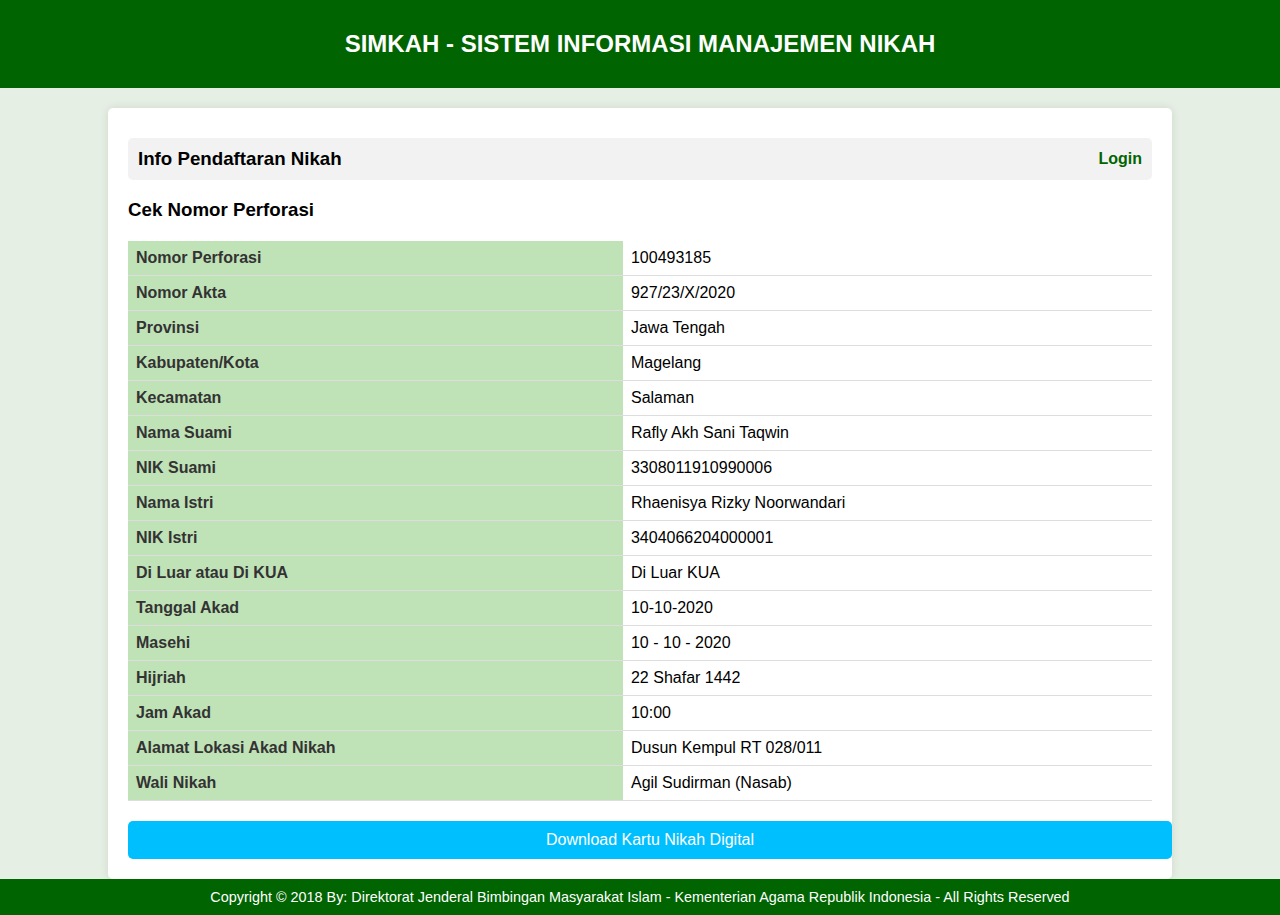
==== index.html @ f65e1674 "Add files via upload" ====
<!DOCTYPE html>
<html lang="id">
<head>
    <meta charset="UTF-8">
    <meta name="viewport" content="width=device-width, initial-scale=1.0">
    <title>Info Pendaftaran Nikah</title>
    <style>
        body {
            font-family: Arial, sans-serif;
            background: #e6efe4;
            margin: 0;
            padding: 0;
        }

        .header, .footer {
            background-color: #006400;
            color: #fff;
            text-align: center;
            padding: 10px;
        }

        .content {
            width: 80%;
            margin: auto;
            background: #ffffff;
            border-radius: 5px;
            padding: 20px;
            box-shadow: 0 0 10px rgba(0, 0, 0, 0.1);
            margin-top: 20px;
        }

        .info-box {
            display: flex;
            align-items: center;
            justify-content: space-between;
            background-color: #f2f2f2;
            padding: 10px;
            border-radius: 5px;
            margin-top: 10px;
        }

        .info-box h3 {
            margin: 0;
        }

        .info-box a {
            color: #006400;
            text-decoration: none;
            font-weight: bold;
        }

        table {
            width: 100%;
            margin-top: 20px;
            border-collapse: collapse;
        }

        table th, table td {
            text-align: left;
            padding: 8px;
            border-bottom: 1px solid #ddd;
        }

        table th {
            background-color: #c0e2b7;
            color: #333;
        }

        .button {
            display: block;
            width: 100%;
            text-align: center;
            padding: 10px;
            margin-top: 20px;
            background-color: #00bfff;
            color: white;
            text-decoration: none;
            border-radius: 5px;
        }

        .footer p {
            margin: 0;
            font-size: 0.9em;
        }
    </style>
</head>
<body>
    <div class="header">
        <h2>SIMKAH - SISTEM INFORMASI MANAJEMEN NIKAH</h2>
    </div>

    <div class="content">
        <div class="info-box">
            <h3>Info Pendaftaran Nikah</h3>
            <a href="#">Login</a>
        </div>

        <h3>Cek Nomor Perforasi</h3>
        <table>
            <tr><th>Nomor Perforasi</th><td>100493185</td></tr>
            <tr><th>Nomor Akta</th><td>927/23/X/2020</td></tr>
            <tr><th>Provinsi</th><td>Jawa Tengah</td></tr>
            <tr><th>Kabupaten/Kota</th><td>Magelang</td></tr>
            <tr><th>Kecamatan</th><td>Salaman</td></tr>
            <tr><th>Nama Suami</th><td>Rafly Akh Sani Taqwin</td></tr>
            <tr><th>NIK Suami</th><td>3308011910990006</td></tr>
            <tr><th>Nama Istri</th><td>Rhaenisya Rizky Noorwandari</td></tr>
            <tr><th>NIK Istri</th><td>3404066204000001</td></tr>
            <tr><th>Di Luar atau Di KUA</th><td>Di Luar KUA</td></tr>
            <tr><th>Tanggal Akad</th><td>10-10-2020</td></tr>
            <tr><th>Masehi</th><td>10 - 10 - 2020</td></tr>
            <tr><th>Hijriah</th><td>22 Shafar 1442</td></tr>
            <tr><th>Jam Akad</th><td>10:00</td></tr>
            <tr><th>Alamat Lokasi Akad Nikah</th><td>Dusun Kempul RT 028/011</td></tr>
            <tr><th>Wali Nikah</th><td>Agil Sudirman (Nasab)</td></tr>
        </table>

        <a href="#" class="button">Download Kartu Nikah Digital</a>
    </div>

    <div class="footer">
        <p>Copyright © 2018 By: Direktorat Jenderal Bimbingan Masyarakat Islam - Kementerian Agama Republik Indonesia - All Rights Reserved</p>
    </div>
</body>
</html>
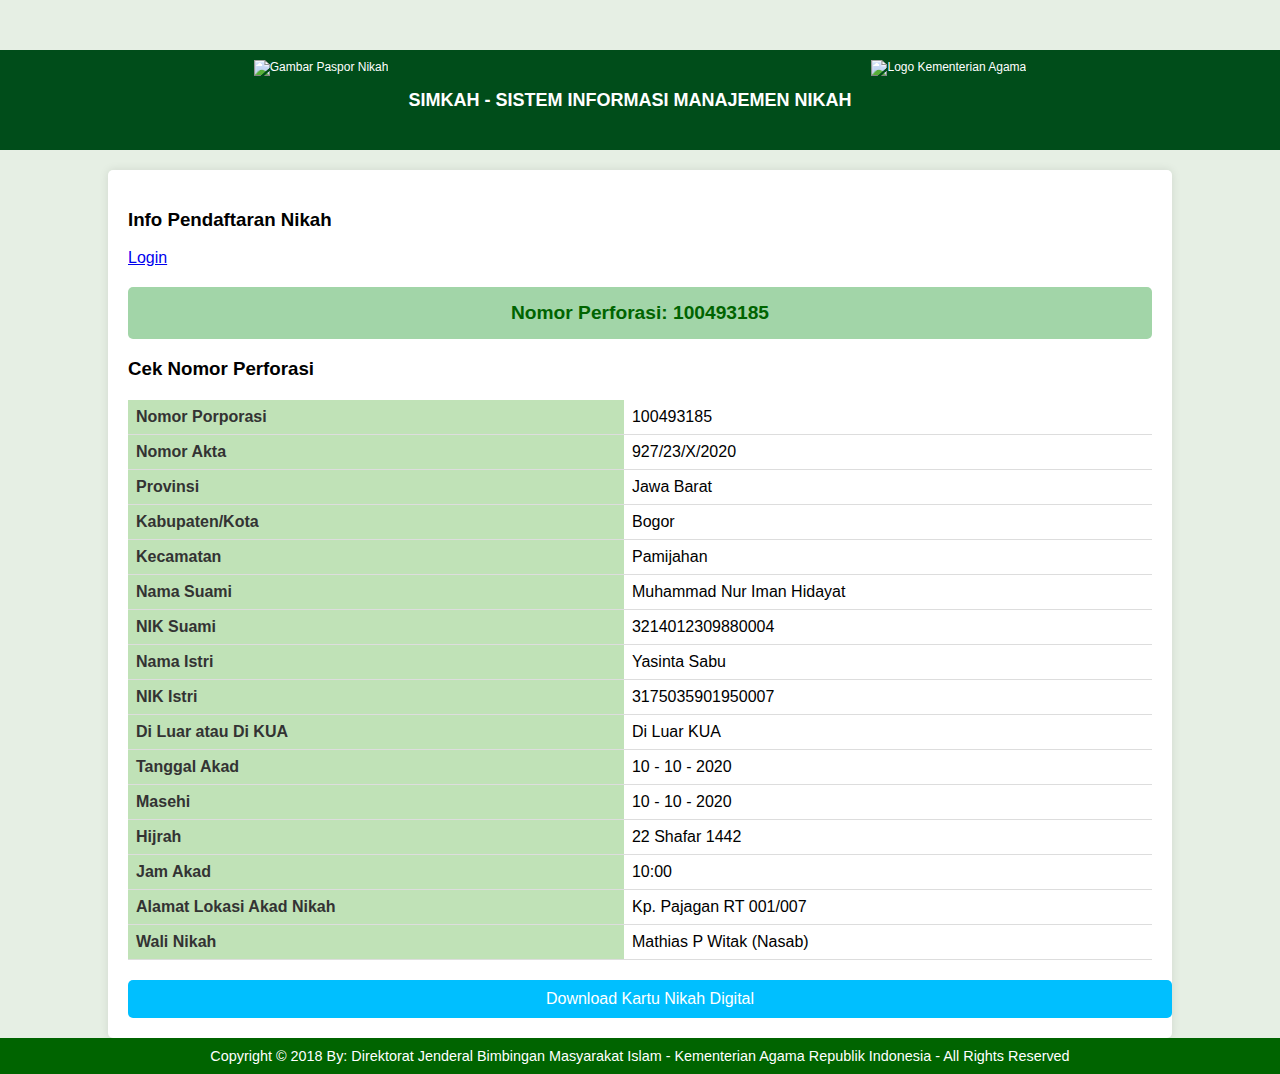
==== commit 45e1eff9: "Add files via upload" ====
--- a/index.html
+++ b/index.html
@@ -1,125 +1,104 @@
-<!DOCTYPE html>
-<html lang="id">
-<head>
-    <meta charset="UTF-8">
-    <meta name="viewport" content="width=device-width, initial-scale=1.0">
-    <title>Info Pendaftaran Nikah</title>
-    <style>
-        body {
-            font-family: Arial, sans-serif;
-            background: #e6efe4;
-            margin: 0;
-            padding: 0;
-        }
-
-        .header, .footer {
-            background-color: #006400;
-            color: #fff;
-            text-align: center;
-            padding: 10px;
-        }
-
-        .content {
-            width: 80%;
-            margin: auto;
-            background: #ffffff;
-            border-radius: 5px;
-            padding: 20px;
-            box-shadow: 0 0 10px rgba(0, 0, 0, 0.1);
-            margin-top: 20px;
-        }
-
-        .info-box {
-            display: flex;
-            align-items: center;
-            justify-content: space-between;
-            background-color: #f2f2f2;
-            padding: 10px;
-            border-radius: 5px;
-            margin-top: 10px;
-        }
-
-        .info-box h3 {
-            margin: 0;
-        }
-
-        .info-box a {
-            color: #006400;
-            text-decoration: none;
-            font-weight: bold;
-        }
-
-        table {
-            width: 100%;
-            margin-top: 20px;
-            border-collapse: collapse;
-        }
-
-        table th, table td {
-            text-align: left;
-            padding: 8px;
-            border-bottom: 1px solid #ddd;
-        }
-
-        table th {
-            background-color: #c0e2b7;
-            color: #333;
-        }
-
-        .button {
-            display: block;
-            width: 100%;
-            text-align: center;
-            padding: 10px;
-            margin-top: 20px;
-            background-color: #00bfff;
-            color: white;
-            text-decoration: none;
-            border-radius: 5px;
-        }
-
-        .footer p {
-            margin: 0;
-            font-size: 0.9em;
-        }
-    </style>
-</head>
-<body>
-    <div class="header">
-        <h2>SIMKAH - SISTEM INFORMASI MANAJEMEN NIKAH</h2>
-    </div>
-
-    <div class="content">
-        <div class="info-box">
-            <h3>Info Pendaftaran Nikah</h3>
-            <a href="#">Login</a>
-        </div>
-
-        <h3>Cek Nomor Perforasi</h3>
-        <table>
-            <tr><th>Nomor Perforasi</th><td>100493185</td></tr>
-            <tr><th>Nomor Akta</th><td>927/23/X/2020</td></tr>
-            <tr><th>Provinsi</th><td>Jawa Tengah</td></tr>
-            <tr><th>Kabupaten/Kota</th><td>Magelang</td></tr>
-            <tr><th>Kecamatan</th><td>Salaman</td></tr>
-            <tr><th>Nama Suami</th><td>Rafly Akh Sani Taqwin</td></tr>
-            <tr><th>NIK Suami</th><td>3308011910990006</td></tr>
-            <tr><th>Nama Istri</th><td>Rhaenisya Rizky Noorwandari</td></tr>
-            <tr><th>NIK Istri</th><td>3404066204000001</td></tr>
-            <tr><th>Di Luar atau Di KUA</th><td>Di Luar KUA</td></tr>
-            <tr><th>Tanggal Akad</th><td>10-10-2020</td></tr>
-            <tr><th>Masehi</th><td>10 - 10 - 2020</td></tr>
-            <tr><th>Hijriah</th><td>22 Shafar 1442</td></tr>
-            <tr><th>Jam Akad</th><td>10:00</td></tr>
-            <tr><th>Alamat Lokasi Akad Nikah</th><td>Dusun Kempul RT 028/011</td></tr>
-            <tr><th>Wali Nikah</th><td>Agil Sudirman (Nasab)</td></tr>
-        </table>
-
-        <a href="#" class="button">Download Kartu Nikah Digital</a>
-    </div>
-
-    <div class="footer">
-        <p>Copyright © 2018 By: Direktorat Jenderal Bimbingan Masyarakat Islam - Kementerian Agama Republik Indonesia - All Rights Reserved</p>
-    </div>
-</body>
-</html>
+<!DOCTYPE html>
+<html lang="id">
+<head>
+    <meta charset="UTF-8">
+    <meta name="viewport" content="width=device-width, initial-scale=1.0">
+    <title>Info Pendaftaran Nikah</title>
+    <link rel="stylesheet" href="style.css"> <!-- Menghubungkan ke file CSS eksternal -->
+</head>
+<body>
+    <div class="header">
+        <div class="header-content">
+            <img src="img/logo_2.png" alt="Gambar Paspor Nikah">
+            <h2><span class="bold-text">SIMKAH</span> - SISTEM INFORMASI MANAJEMEN NIKAH</h2>
+            <img src="img/kualogo.png" alt="Logo Kementerian Agama">
+        </div>
+    </div>
+
+    <div class="content">
+        <div class="info-box">
+            <h3>Info Pendaftaran Nikah</h3>
+            <a href="#">Login</a>
+        </div>
+
+        <!-- Box Nomor Perforasi -->
+        <div class="perforasi-box">
+            Nomor Perforasi: 100493185
+        </div>
+
+        <h3>Cek Nomor Perforasi</h3>
+        <table>
+            <tr>
+                <th>Nomor Porporasi</th>
+                <td>100493185</td>
+            </tr>
+            <tr>
+                <th>Nomor Akta</th>
+                <td>927/23/X/2020</td>
+            </tr>
+            <tr>
+                <th>Provinsi</th>
+                <td>Jawa Barat</td>
+            </tr>
+            <tr>
+                <th>Kabupaten/Kota</th>
+                <td>Bogor</td>
+            </tr>
+            <tr>
+                <th>Kecamatan</th>
+                <td>Pamijahan</td>
+            </tr>
+            <tr>
+                <th>Nama Suami</th>
+                <td>Muhammad Nur Iman Hidayat</td>
+            </tr>
+            <tr>
+                <th>NIK Suami</th>
+                <td>3214012309880004</td>
+            </tr>
+            <tr>
+                <th>Nama Istri</th>
+                <td>Yasinta Sabu</td>
+            </tr>
+            <tr>
+                <th>NIK Istri</th>
+                <td>3175035901950007</td>
+            </tr>
+            <tr>
+                <th>Di Luar atau Di KUA</th>
+                <td>Di Luar KUA</td>
+            </tr>
+            <tr>
+                <th>Tanggal Akad</th>
+                <td>10 - 10 - 2020</td>
+            </tr>
+            <tr>
+                <th>Masehi</th>
+                <td>10 - 10 - 2020</td>
+            </tr>
+            <tr>
+                <th>Hijrah</th>
+                <td>22 Shafar 1442</td>
+            </tr>
+            <tr>
+                <th>Jam Akad</th>
+                <td>10:00</td>
+            </tr>
+            <tr>
+                <th>Alamat Lokasi Akad Nikah</th>
+                <td>Kp. Pajagan RT 001/007</td>
+            </tr>
+            <tr>
+                <th>Wali Nikah</th>
+                <td>Mathias P Witak (Nasab)</td>
+            </tr>
+        </table>
+
+        <a href="#" class="button">Download Kartu Nikah Digital</a>
+    </div>
+
+    <div class="footer">
+        <p>Copyright © 2018 By: Direktorat Jenderal Bimbingan Masyarakat Islam - Kementerian Agama Republik Indonesia - All Rights Reserved</p>
+    </div>
+</body>
+</html>
--- a/style.css
+++ b/style.css
@@ -0,0 +1,107 @@
+/* Gaya umum untuk body dan background mosaik */
+body {
+    font-family: Arial, sans-serif;
+    background: #e6efe4 url('img/background.jpg') repeat;
+    background-size: 100%; /* Ukuran gambar asli */
+    background-attachment: fixed; /* Latar tetap pada posisinya */
+    margin: 0;
+    padding: 0;
+}
+
+/* Gaya untuk header dan footer */
+.header {
+    background-color: #004D1A;
+    color: #fff;
+    text-align: center;
+    font-size: 12px;
+    padding: 10px;
+    margin-top: 50px;
+    position: relative;
+}
+
+.bold-text {
+    font-weight: bold; /* Membuat teks menjadi bold */
+}
+
+.footer {
+    background-color: #006400;
+    color: #fff;
+    text-align: center;
+    padding: 10px;
+    position: relative;
+}
+
+.header-content {
+    display: flex;
+    align-items: center;
+    justify-content: center;
+    gap: 20px;
+}
+
+.header img {
+    height: 80px;
+}
+
+.header h2 {
+    margin: 0;
+}
+
+/* Gaya untuk konten utama */
+.content {
+    width: 80%;
+    margin: auto;
+    background: #ffffff;
+    border-radius: 5px;
+    padding: 20px;
+    box-shadow: 0 0 10px rgba(0, 0, 0, 0.1);
+    margin-top: 20px;
+}
+
+/* Gaya untuk box nomor perforasi */
+.perforasi-box {
+    background-color: #a2d5a8;
+    color: #006400;
+    padding: 15px;
+    border-radius: 5px;
+    text-align: center;
+    font-weight: bold;
+    font-size: 1.2em;
+    margin-top: 20px;
+}
+
+/* Gaya untuk tabel */
+table {
+    width: 100%;
+    margin-top: 20px;
+    border-collapse: collapse;
+}
+
+table th, table td {
+    text-align: left;
+    padding: 8px;
+    border-bottom: 1px solid #ddd;
+}
+
+table th {
+    background-color: #c0e2b7;
+    color: #333;
+}
+
+/* Gaya untuk tombol */
+.button {
+    display: block;
+    width: 100%;
+    text-align: center;
+    padding: 10px;
+    margin-top: 20px;
+    background-color: #00bfff;
+    color: white;
+    text-decoration: none;
+    border-radius: 5px;
+}
+
+/* Gaya untuk footer */
+.footer p {
+    margin: 0;
+    font-size: 0.9em;
+}
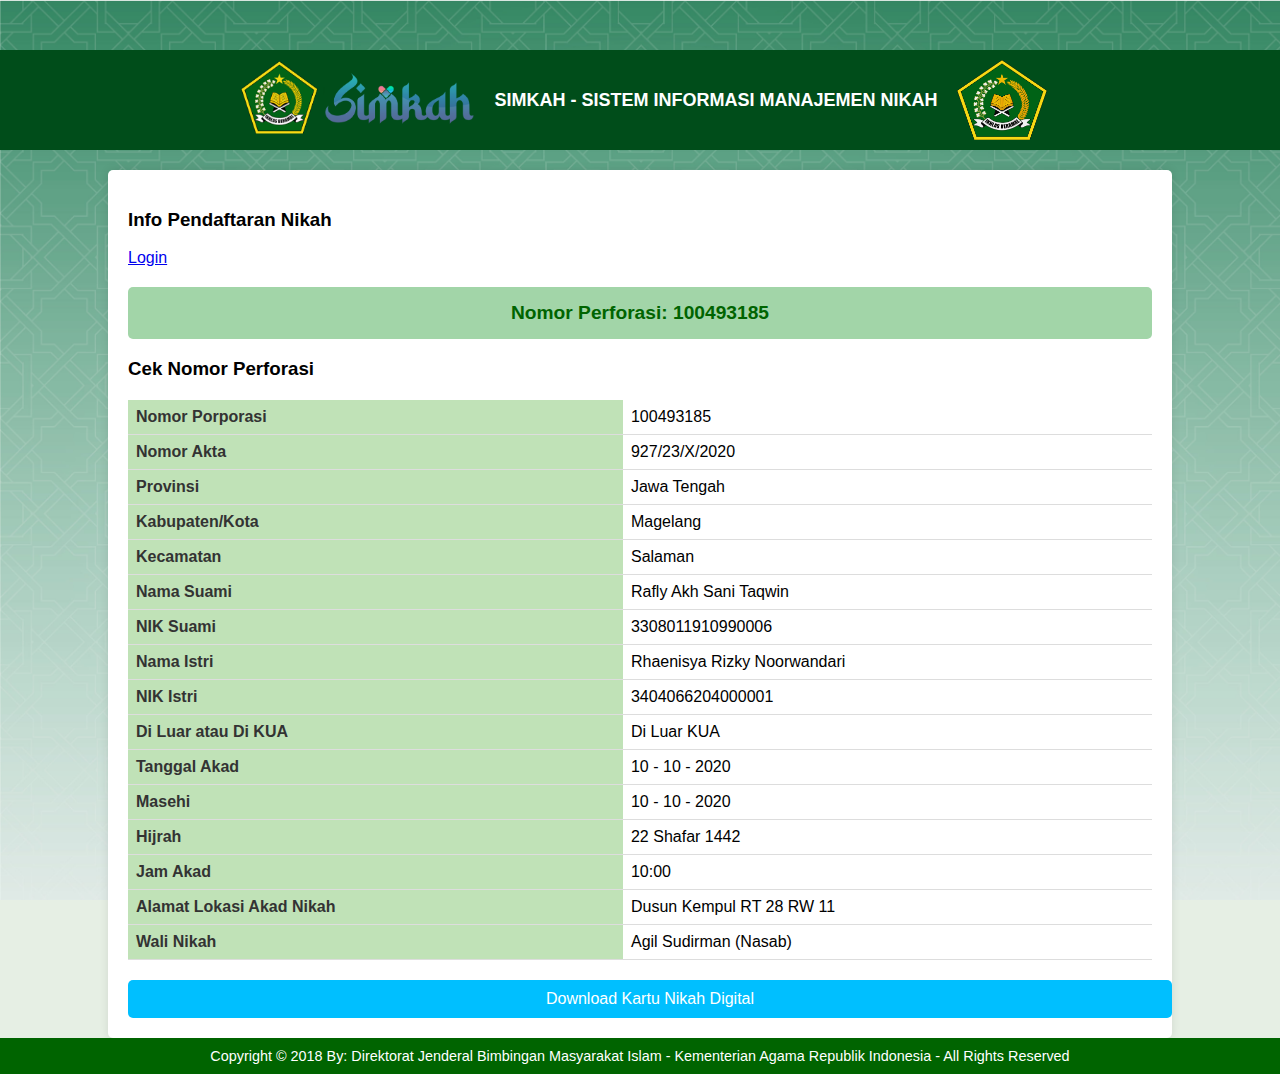
==== commit 3281df99: "Update index.html" ====
--- a/index.html
+++ b/index.html
@@ -38,31 +38,31 @@
             </tr>
             <tr>
                 <th>Provinsi</th>
-                <td>Jawa Barat</td>
+                <td>Jawa Tengah</td>
             </tr>
             <tr>
                 <th>Kabupaten/Kota</th>
-                <td>Bogor</td>
+                <td>Magelang</td>
             </tr>
             <tr>
                 <th>Kecamatan</th>
-                <td>Pamijahan</td>
+                <td>Salaman</td>
             </tr>
             <tr>
                 <th>Nama Suami</th>
-                <td>Muhammad Nur Iman Hidayat</td>
+                <td>Rafly Akh Sani Taqwin</td>
             </tr>
             <tr>
                 <th>NIK Suami</th>
-                <td>3214012309880004</td>
+                <td>3308011910990006</td>
             </tr>
             <tr>
                 <th>Nama Istri</th>
-                <td>Yasinta Sabu</td>
+                <td>Rhaenisya Rizky Noorwandari</td>
             </tr>
             <tr>
                 <th>NIK Istri</th>
-                <td>3175035901950007</td>
+                <td>3404066204000001</td>
             </tr>
             <tr>
                 <th>Di Luar atau Di KUA</th>
@@ -86,11 +86,11 @@
             </tr>
             <tr>
                 <th>Alamat Lokasi Akad Nikah</th>
-                <td>Kp. Pajagan RT 001/007</td>
+                <td>Dusun Kempul RT 28 RW 11</td>
             </tr>
             <tr>
                 <th>Wali Nikah</th>
-                <td>Mathias P Witak (Nasab)</td>
+                <td>Agil Sudirman (Nasab)</td>
             </tr>
         </table>
 
